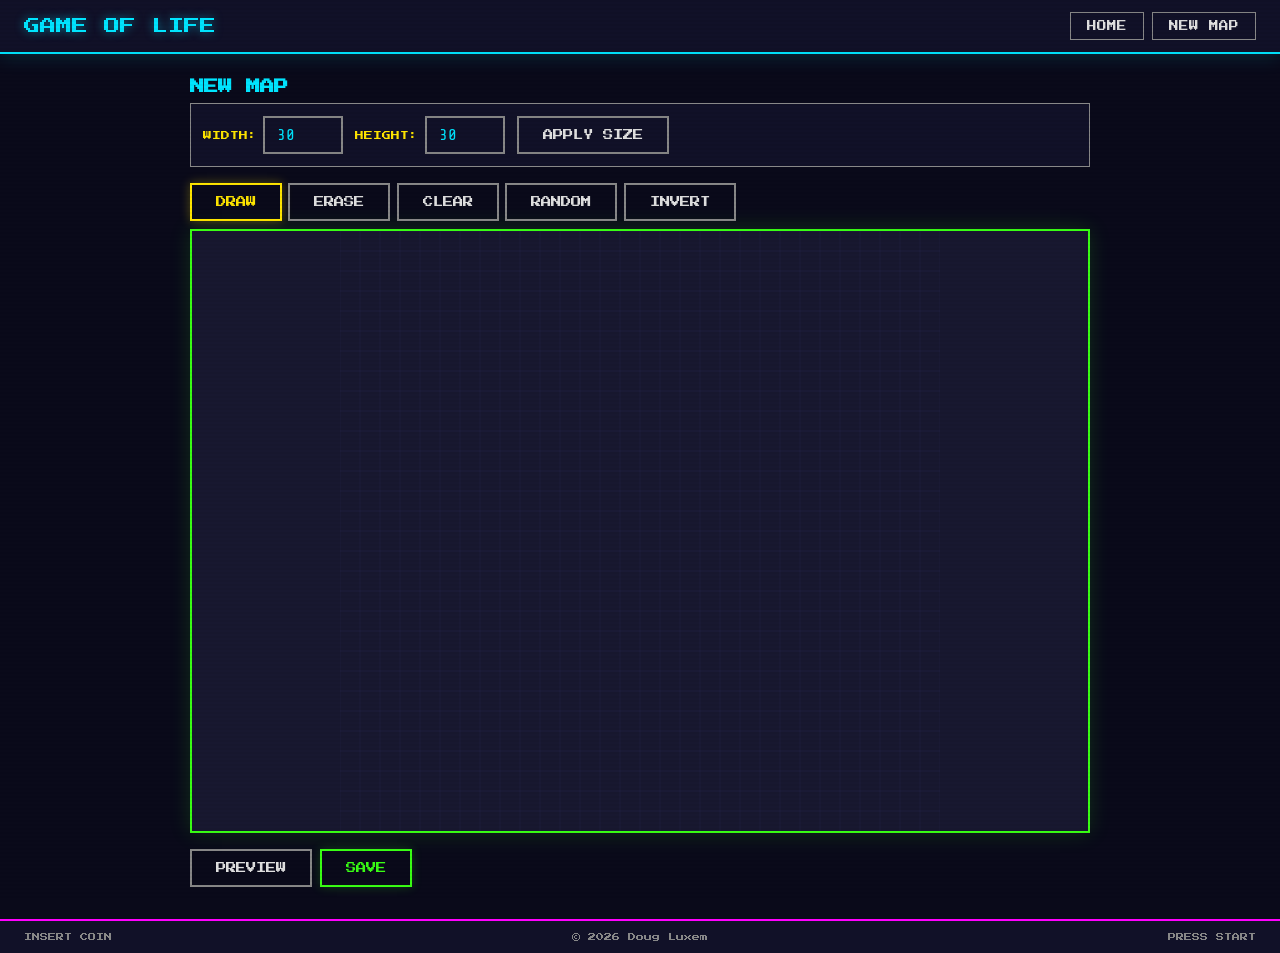
==== public/edit.html @ 727d0421 "Remove HTMX and Cloudflare Worker config HTMX was included but unused — remove the script tag from a" ====
<!DOCTYPE html>
<html lang="en">
<head>
    <meta charset="utf-8" />
    <meta name="viewport" content="width=device-width, initial-scale=1.0" />
    <title>NEW MAP - GAME OF LIFE</title>
    <link rel="preconnect" href="https://fonts.googleapis.com" />
    <link rel="preconnect" href="https://fonts.gstatic.com" crossorigin />
    <link href="https://fonts.googleapis.com/css2?family=Press+Start+2P&family=Share+Tech+Mono&display=swap" rel="stylesheet" />
    <link rel="stylesheet" href="css/site.css" />
</head>
<body>
    <header>
        <nav class="arcade-nav">
            <a class="nav-logo" href="index.html">GAME OF LIFE</a>
            <div class="nav-links">
                <a href="index.html" class="nav-btn">HOME</a>
                <a href="edit.html" class="nav-btn">NEW MAP</a>
            </div>
        </nav>
    </header>
    <main>
        <div class="edit-container">
            <div class="edit-header">
                <h1 class="map-title">NEW MAP</h1>
            </div>

            <div class="edit-settings">
                <div class="form-row">
                    <label for="mapWidth">WIDTH:</label>
                    <input type="number" id="mapWidth" value="30" min="3" max="200" class="arcade-input small" />
                </div>
                <div class="form-row">
                    <label for="mapHeight">HEIGHT:</label>
                    <input type="number" id="mapHeight" value="30" min="3" max="200" class="arcade-input small" />
                </div>
                <button id="btnApplySize" class="arcade-btn">APPLY SIZE</button>
            </div>

            <div class="edit-toolbar">
                <button id="btnDraw" class="arcade-btn active" data-tool="draw">DRAW</button>
                <button id="btnErase" class="arcade-btn" data-tool="erase">ERASE</button>
                <button id="btnClear" class="arcade-btn">CLEAR</button>
                <button id="btnRandom" class="arcade-btn">RANDOM</button>
                <button id="btnInvert" class="arcade-btn">INVERT</button>
            </div>

            <div class="edit-area">
                <canvas id="editCanvas"></canvas>
            </div>

            <div class="edit-actions">
                <button id="btnPreview" class="arcade-btn">PREVIEW</button>
                <button id="btnSave" class="arcade-btn primary">SAVE</button>
            </div>

            <div id="saveResult" class="save-result"></div>

            <div id="previewModal" class="modal hidden">
                <div class="modal-content">
                    <div class="modal-header">
                        <h2>PREVIEW</h2>
                        <button id="btnClosePreview" class="arcade-btn small">X</button>
                    </div>
                    <canvas id="previewCanvas"></canvas>
                    <div class="play-controls">
                        <button id="btnPreviewPlay" class="arcade-btn primary">PLAY</button>
                        <button id="btnPreviewStep" class="arcade-btn">STEP</button>
                        <button id="btnPreviewReset" class="arcade-btn">RESET</button>
                        <span class="generation-counter">GEN: <span id="previewGenCount">0</span></span>
                    </div>
                </div>
            </div>
        </div>
    </main>
    <footer class="arcade-footer">
        <span class="blink">INSERT COIN</span>
        <span>&copy; 2026 Doug Luxem</span>
        <span class="blink">PRESS START</span>
    </footer>
    <script src="js/gameoflife.js"></script>
    <script src="js/codec.js"></script>
    <script src="js/editor.js"></script>
</body>
</html>
---- public/css/site.css ----
:root {
    --bg-dark: #0a0a1a;
    --bg-panel: #111128;
    --neon-green: #39ff14;
    --neon-cyan: #00e5ff;
    --neon-magenta: #ff00ff;
    --neon-yellow: #ffe600;
    --text-primary: #e0e0e0;
    --text-dim: #888;
    --cell-alive: #39ff14;
    --cell-dead: #181830;
    --cell-grid: #222244;
    --font-arcade: 'Press Start 2P', monospace;
    --font-mono: 'Share Tech Mono', monospace;
}

*, *::before, *::after { box-sizing: border-box; }

html, body {
    margin: 0;
    padding: 0;
    background: var(--bg-dark);
    color: var(--text-primary);
    font-family: var(--font-mono);
    min-height: 100vh;
}

body {
    display: flex;
    flex-direction: column;
}

main {
    flex: 1;
    padding: 1rem;
    max-width: 1200px;
    margin: 0 auto;
    width: 100%;
}

/* --- Navigation --- */
.arcade-nav {
    display: flex;
    align-items: center;
    justify-content: space-between;
    padding: 0.75rem 1.5rem;
    background: var(--bg-panel);
    border-bottom: 2px solid var(--neon-cyan);
    box-shadow: 0 2px 20px rgba(0, 229, 255, 0.15);
}

.nav-logo {
    font-family: var(--font-arcade);
    font-size: 1rem;
    color: var(--neon-cyan);
    text-decoration: none;
    text-shadow: 0 0 10px rgba(0, 229, 255, 0.5);
}

.nav-links { display: flex; gap: 0.5rem; }

.nav-btn {
    font-family: var(--font-arcade);
    font-size: 0.6rem;
    color: var(--text-primary);
    text-decoration: none;
    padding: 0.5rem 1rem;
    border: 1px solid var(--text-dim);
    transition: all 0.2s;
}

.nav-btn:hover {
    color: var(--neon-cyan);
    border-color: var(--neon-cyan);
    box-shadow: 0 0 10px rgba(0, 229, 255, 0.3);
}

/* --- Footer --- */
.arcade-footer {
    display: flex;
    justify-content: space-between;
    align-items: center;
    padding: 0.75rem 1.5rem;
    background: var(--bg-panel);
    border-top: 2px solid var(--neon-magenta);
    font-family: var(--font-arcade);
    font-size: 0.5rem;
    color: var(--text-dim);
}

/* --- Animations --- */
.blink { animation: blink 1.5s step-end infinite; }
@keyframes blink { 0%, 100% { opacity: 1; } 50% { opacity: 0; } }

.glitch {
    font-family: var(--font-arcade);
    position: relative;
    color: var(--neon-cyan);
    text-shadow: 0 0 10px rgba(0, 229, 255, 0.5);
}
.glitch::before, .glitch::after {
    content: attr(data-text);
    position: absolute;
    top: 0; left: 0;
    width: 100%; height: 100%;
    opacity: 0.8;
}
.glitch::before {
    color: var(--neon-magenta);
    animation: glitch-1 2s infinite linear alternate-reverse;
    clip-path: inset(0 0 70% 0);
}
.glitch::after {
    color: var(--neon-green);
    animation: glitch-2 3s infinite linear alternate-reverse;
    clip-path: inset(70% 0 0 0);
}
@keyframes glitch-1 {
    0% { transform: translate(0); }
    20% { transform: translate(-3px, 3px); }
    40% { transform: translate(3px, -3px); }
    60% { transform: translate(-3px, -3px); }
    80% { transform: translate(3px, 3px); }
    100% { transform: translate(0); }
}
@keyframes glitch-2 {
    0% { transform: translate(0); }
    20% { transform: translate(3px, -3px); }
    40% { transform: translate(-3px, 3px); }
    60% { transform: translate(3px, 3px); }
    80% { transform: translate(-3px, -3px); }
    100% { transform: translate(0); }
}

/* --- Hero --- */
.hero { text-align: center; padding: 3rem 1rem; }
.hero .title { font-size: 2rem; margin-bottom: 1rem; }
.hero .subtitle {
    font-family: var(--font-arcade);
    font-size: 0.7rem;
    color: var(--neon-green);
    margin-bottom: 2rem;
    letter-spacing: 2px;
}
.hero-actions { display: flex; gap: 1rem; justify-content: center; flex-wrap: wrap; }

/* --- Buttons --- */
.arcade-btn {
    font-family: var(--font-arcade);
    font-size: 0.65rem;
    padding: 0.75rem 1.5rem;
    background: transparent;
    color: var(--text-primary);
    border: 2px solid var(--text-dim);
    cursor: pointer;
    text-decoration: none;
    text-transform: uppercase;
    transition: all 0.15s;
    display: inline-block;
    text-align: center;
}
.arcade-btn:hover {
    border-color: var(--neon-cyan);
    color: var(--neon-cyan);
    box-shadow: 0 0 15px rgba(0, 229, 255, 0.3), inset 0 0 15px rgba(0, 229, 255, 0.05);
}
.arcade-btn.primary {
    border-color: var(--neon-green);
    color: var(--neon-green);
    box-shadow: 0 0 10px rgba(57, 255, 20, 0.2);
}
.arcade-btn.primary:hover {
    background: rgba(57, 255, 20, 0.1);
    box-shadow: 0 0 20px rgba(57, 255, 20, 0.4), inset 0 0 20px rgba(57, 255, 20, 0.05);
}
.arcade-btn.active {
    border-color: var(--neon-yellow);
    color: var(--neon-yellow);
    box-shadow: 0 0 10px rgba(255, 230, 0, 0.3);
}
.arcade-btn.small { padding: 0.3rem 0.6rem; font-size: 0.55rem; }

/* --- Inputs --- */
.arcade-input {
    font-family: var(--font-mono);
    font-size: 1rem;
    padding: 0.5rem 0.75rem;
    background: var(--bg-panel);
    color: var(--neon-cyan);
    border: 2px solid var(--text-dim);
    outline: none;
    text-transform: uppercase;
}
.arcade-input:focus {
    border-color: var(--neon-cyan);
    box-shadow: 0 0 10px rgba(0, 229, 255, 0.3);
}
.arcade-input.small { width: 80px; }
.arcade-input.url-output {
    width: 100%;
    font-size: 0.75rem;
    text-transform: none;
    margin-top: 0.25rem;
}

.arcade-range {
    -webkit-appearance: none; appearance: none;
    background: var(--bg-panel);
    height: 6px;
    border: 1px solid var(--text-dim);
    outline: none; cursor: pointer;
}
.arcade-range::-webkit-slider-thumb {
    -webkit-appearance: none; appearance: none;
    width: 14px; height: 14px;
    background: var(--neon-green);
    cursor: pointer; border: none;
}

/* --- Share form --- */
.share-lookup {
    text-align: center;
    padding: 1.5rem;
    margin: 1rem 0;
    border: 1px solid var(--text-dim);
    background: var(--bg-panel);
}
.share-form {
    display: flex;
    align-items: center;
    justify-content: center;
    gap: 0.75rem;
    flex-wrap: wrap;
}
.share-form label {
    font-family: var(--font-arcade);
    font-size: 0.6rem;
    color: var(--neon-yellow);
}
.share-form .arcade-input {
    width: 300px;
    text-align: center;
    letter-spacing: 2px;
}
.code-error {
    font-family: var(--font-arcade);
    font-size: 0.55rem;
    color: var(--neon-magenta);
    margin-top: 0.75rem;
    min-height: 1em;
}

/* --- Play page --- */
.play-container { max-width: 900px; margin: 0 auto; }
.play-header {
    display: flex;
    align-items: center;
    justify-content: space-between;
    margin-bottom: 1rem;
    flex-wrap: wrap;
    gap: 0.5rem;
}
.map-title {
    font-family: var(--font-arcade);
    font-size: 0.9rem;
    color: var(--neon-cyan);
}
.play-info { display: flex; gap: 0.5rem; }
.info-badge {
    font-family: var(--font-arcade);
    font-size: 0.55rem;
    padding: 0.3rem 0.6rem;
    border: 1px solid var(--text-dim);
    color: var(--text-dim);
}
.play-area {
    background: var(--cell-dead);
    border: 2px solid var(--neon-cyan);
    box-shadow: 0 0 20px rgba(0, 229, 255, 0.15);
    margin-bottom: 1rem;
    display: flex;
    justify-content: center;
    overflow: hidden;
}
.play-area canvas {
    display: block;
    max-width: 100%;
    image-rendering: pixelated;
}
.play-controls {
    display: flex;
    align-items: center;
    gap: 0.5rem;
    flex-wrap: wrap;
    margin-bottom: 1rem;
    padding: 0.75rem;
    background: var(--bg-panel);
    border: 1px solid var(--text-dim);
}
.speed-control {
    display: flex;
    align-items: center;
    gap: 0.4rem;
    margin-left: auto;
}
.speed-control label {
    font-family: var(--font-arcade);
    font-size: 0.5rem;
    color: var(--text-dim);
}
#speedLabel {
    font-family: var(--font-arcade);
    font-size: 0.5rem;
    color: var(--neon-green);
    min-width: 1.5em;
}
.generation-counter, .population-counter {
    font-family: var(--font-arcade);
    font-size: 0.55rem;
    color: var(--neon-magenta);
    padding: 0.3rem 0.5rem;
    border: 1px solid var(--neon-magenta);
}
.play-actions { display: flex; gap: 0.5rem; flex-wrap: wrap; }

/* --- Edit page --- */
.edit-container { max-width: 900px; margin: 0 auto; }
.edit-header { margin-bottom: 0.5rem; }
.edit-settings {
    display: flex;
    align-items: center;
    gap: 0.75rem;
    flex-wrap: wrap;
    padding: 0.75rem;
    margin-bottom: 1rem;
    background: var(--bg-panel);
    border: 1px solid var(--text-dim);
}
.form-row { display: flex; align-items: center; gap: 0.4rem; }
.form-row label {
    font-family: var(--font-arcade);
    font-size: 0.55rem;
    color: var(--neon-yellow);
    white-space: nowrap;
}
.edit-toolbar { display: flex; gap: 0.4rem; margin-bottom: 0.5rem; flex-wrap: wrap; }
.edit-area {
    background: var(--cell-dead);
    border: 2px solid var(--neon-green);
    box-shadow: 0 0 20px rgba(57, 255, 20, 0.15);
    margin-bottom: 1rem;
    display: flex;
    justify-content: center;
    overflow: hidden;
    cursor: crosshair;
}
.edit-area canvas {
    display: block;
    max-width: 100%;
    image-rendering: pixelated;
}
.edit-actions { display: flex; gap: 0.5rem; flex-wrap: wrap; margin-bottom: 1rem; }

/* --- Save result --- */
.save-result {
    font-family: var(--font-arcade);
    font-size: 0.6rem;
    padding: 0.75rem;
    margin-bottom: 1rem;
    text-align: center;
    display: none;
}
.save-result.success {
    display: block;
    color: var(--neon-green);
    border: 1px solid var(--neon-green);
    background: rgba(57, 255, 20, 0.05);
}
.save-result.error {
    display: block;
    color: var(--neon-magenta);
    border: 1px solid var(--neon-magenta);
    background: rgba(255, 0, 255, 0.05);
}
.result-row {
    display: flex;
    align-items: center;
    gap: 0.5rem;
    margin-bottom: 0.5rem;
    flex-wrap: wrap;
    justify-content: center;
}
.result-row:last-child { margin-bottom: 0; }

/* --- Modal --- */
.modal {
    position: fixed;
    top: 0; left: 0;
    width: 100%; height: 100%;
    background: rgba(0, 0, 0, 0.85);
    display: flex;
    align-items: center;
    justify-content: center;
    z-index: 1000;
}
.modal.hidden { display: none; }
.modal-content {
    background: var(--bg-dark);
    border: 2px solid var(--neon-cyan);
    padding: 1.5rem;
    max-width: 90vw;
    max-height: 90vh;
    overflow: auto;
}
.modal-header {
    display: flex;
    justify-content: space-between;
    align-items: center;
    margin-bottom: 1rem;
}
.modal-header h2 {
    font-family: var(--font-arcade);
    font-size: 0.8rem;
    color: var(--neon-cyan);
    margin: 0;
}
.modal-content canvas {
    display: block;
    max-width: 100%;
    margin-bottom: 1rem;
    image-rendering: pixelated;
}

/* --- Error page --- */
.error-screen { text-align: center; padding: 3rem 1rem; }
.error-screen h1 { font-size: 2rem; margin-bottom: 1rem; }
.error-screen p {
    font-family: var(--font-arcade);
    font-size: 0.6rem;
    color: var(--text-dim);
    margin-bottom: 1.5rem;
}

/* --- Utility --- */
.hidden { display: none !important; }

/* --- Scanline overlay --- */
body::after {
    content: '';
    position: fixed;
    top: 0; left: 0;
    width: 100%; height: 100%;
    background: repeating-linear-gradient(
        0deg, transparent, transparent 2px,
        rgba(0, 0, 0, 0.03) 2px, rgba(0, 0, 0, 0.03) 4px
    );
    pointer-events: none;
    z-index: 9999;
}

/* --- Responsive --- */
@media (max-width: 600px) {
    .arcade-nav { flex-direction: column; gap: 0.5rem; text-align: center; }
    .hero .title { font-size: 1.2rem; }
    .play-controls { flex-direction: column; align-items: stretch; }
    .speed-control { margin-left: 0; justify-content: center; }
    .share-form .arcade-input { width: 200px; }
}
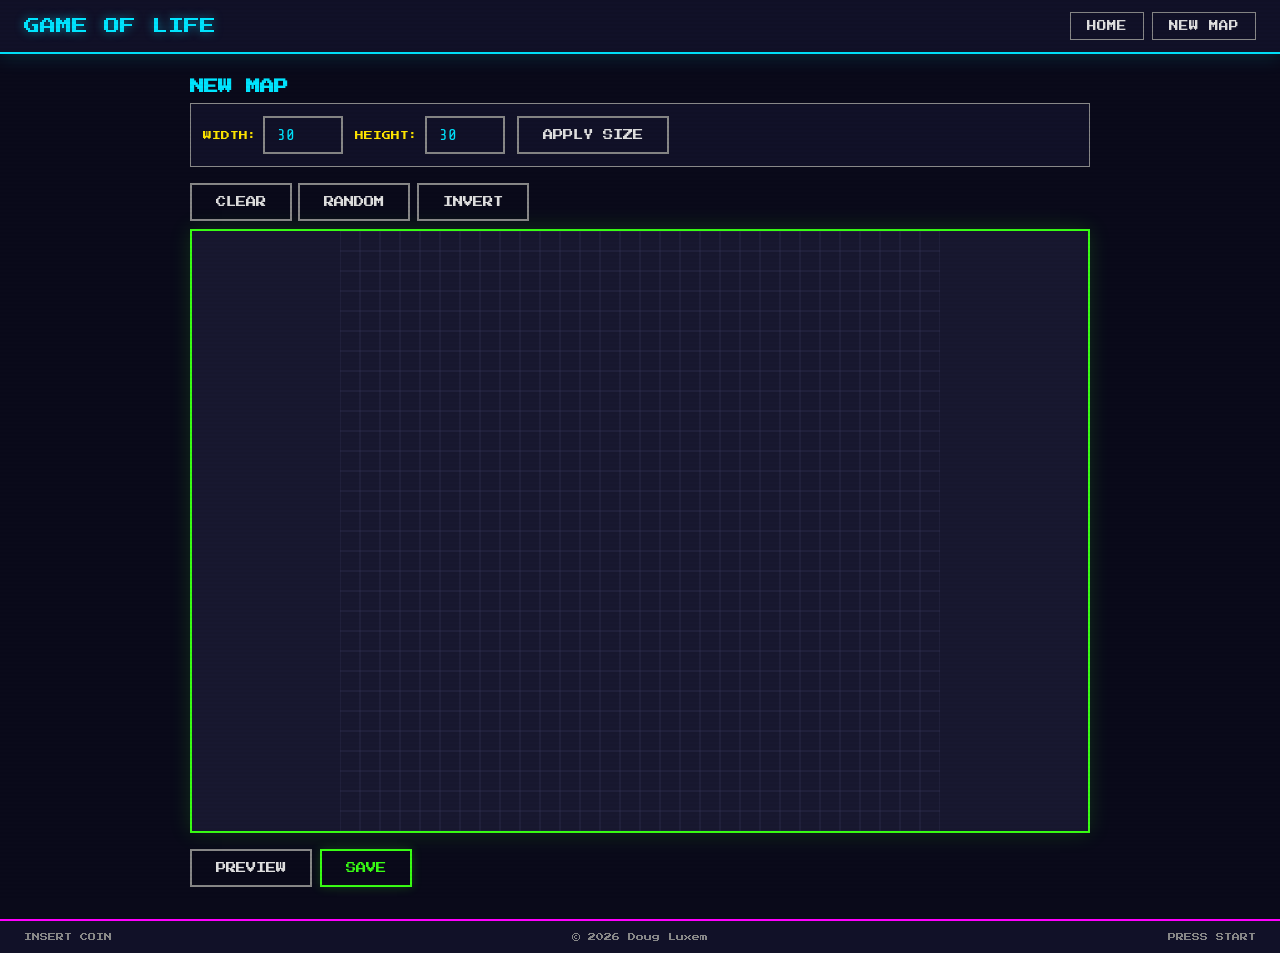
==== commit 508d5ab4: "Improve map editor: toggle cells, reduce max size, brighten grid - Remove Draw/Erase toolbar buttons" ====
--- a/public/edit.html
+++ b/public/edit.html
@@ -28,18 +28,16 @@
             <div class="edit-settings">
                 <div class="form-row">
                     <label for="mapWidth">WIDTH:</label>
-                    <input type="number" id="mapWidth" value="30" min="3" max="200" class="arcade-input small" />
+                    <input type="number" id="mapWidth" value="30" min="3" max="160" class="arcade-input small" />
                 </div>
                 <div class="form-row">
                     <label for="mapHeight">HEIGHT:</label>
-                    <input type="number" id="mapHeight" value="30" min="3" max="200" class="arcade-input small" />
+                    <input type="number" id="mapHeight" value="30" min="3" max="160" class="arcade-input small" />
                 </div>
                 <button id="btnApplySize" class="arcade-btn">APPLY SIZE</button>
             </div>
 
             <div class="edit-toolbar">
-                <button id="btnDraw" class="arcade-btn active" data-tool="draw">DRAW</button>
-                <button id="btnErase" class="arcade-btn" data-tool="erase">ERASE</button>
                 <button id="btnClear" class="arcade-btn">CLEAR</button>
                 <button id="btnRandom" class="arcade-btn">RANDOM</button>
                 <button id="btnInvert" class="arcade-btn">INVERT</button>
--- a/public/css/site.css
+++ b/public/css/site.css
@@ -9,7 +9,7 @@
     --text-dim: #888;
     --cell-alive: #39ff14;
     --cell-dead: #181830;
-    --cell-grid: #222244;
+    --cell-grid: #3a3a5c;
     --font-arcade: 'Press Start 2P', monospace;
     --font-mono: 'Share Tech Mono', monospace;
 }
@@ -196,11 +196,16 @@
     box-shadow: 0 0 10px rgba(0, 229, 255, 0.3);
 }
 .arcade-input.small { width: 80px; }
-.arcade-input.url-output {
+.arcade-input.code-box {
     width: 100%;
-    font-size: 0.75rem;
+    font-size: 0.85rem;
     text-transform: none;
-    margin-top: 0.25rem;
+    resize: vertical;
+    word-break: break-all;
+    line-height: 1.4;
+    min-height: 2.4em;
+    max-height: 12em;
+    overflow-y: auto;
 }
 
 .arcade-range {
@@ -227,10 +232,9 @@
 }
 .share-form {
     display: flex;
-    align-items: center;
-    justify-content: center;
+    flex-direction: column;
+    align-items: center;
     gap: 0.75rem;
-    flex-wrap: wrap;
 }
 .share-form label {
     font-family: var(--font-arcade);
@@ -238,9 +242,9 @@
     color: var(--neon-yellow);
 }
 .share-form .arcade-input {
-    width: 300px;
-    text-align: center;
-    letter-spacing: 2px;
+    width: 100%;
+    max-width: 500px;
+    letter-spacing: 1px;
 }
 .code-error {
     font-family: var(--font-arcade);
@@ -320,6 +324,25 @@
     color: var(--neon-magenta);
     padding: 0.3rem 0.5rem;
     border: 1px solid var(--neon-magenta);
+}
+.play-share {
+    padding: 0.75rem;
+    margin-bottom: 1rem;
+    background: var(--bg-panel);
+    border: 1px solid var(--text-dim);
+}
+.share-row { margin-bottom: 0.75rem; }
+.share-row:last-child { margin-bottom: 0; }
+.share-label-row {
+    display: flex;
+    align-items: center;
+    gap: 0.5rem;
+    margin-bottom: 0.35rem;
+}
+.share-label {
+    font-family: var(--font-arcade);
+    font-size: 0.55rem;
+    color: var(--neon-yellow);
 }
 .play-actions { display: flex; gap: 0.5rem; flex-wrap: wrap; }
 
@@ -367,7 +390,6 @@
     font-size: 0.6rem;
     padding: 0.75rem;
     margin-bottom: 1rem;
-    text-align: center;
     display: none;
 }
 .save-result.success {
@@ -464,5 +486,5 @@
     .hero .title { font-size: 1.2rem; }
     .play-controls { flex-direction: column; align-items: stretch; }
     .speed-control { margin-left: 0; justify-content: center; }
-    .share-form .arcade-input { width: 200px; }
-}
+    .share-form .arcade-input { max-width: 100%; }
+}
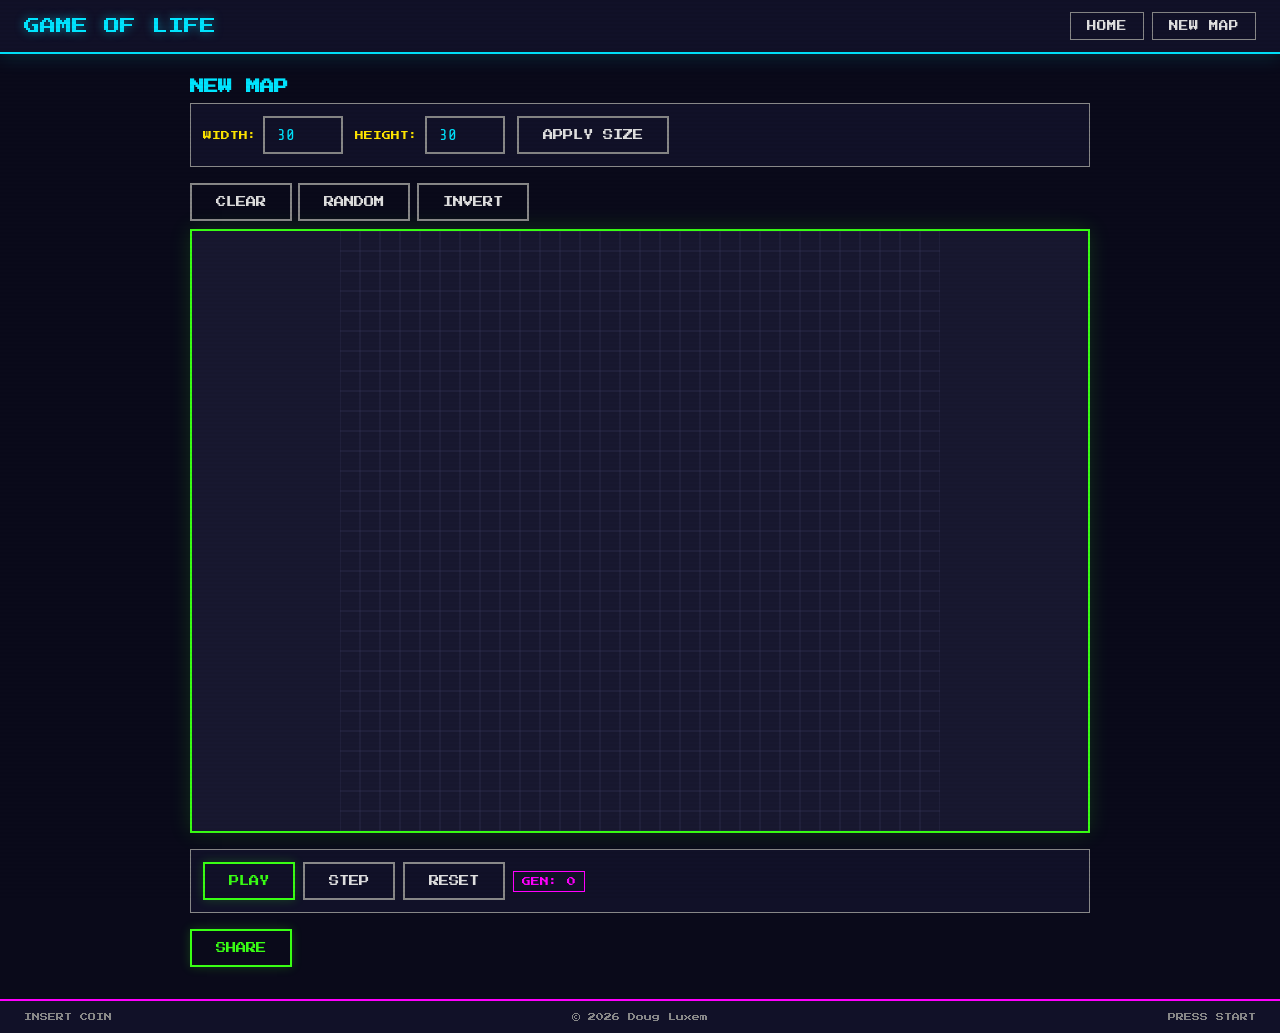
==== commit 973c3e31: "Inline play controls on edit page, remove preview modal, rename SAVE to SHARE - Replace the preview " ====
--- a/public/edit.html
+++ b/public/edit.html
@@ -47,28 +47,18 @@
                 <canvas id="editCanvas"></canvas>
             </div>
 
+            <div class="play-controls">
+                <button id="btnPlay" class="arcade-btn primary">PLAY</button>
+                <button id="btnStep" class="arcade-btn">STEP</button>
+                <button id="btnReset" class="arcade-btn">RESET</button>
+                <span class="generation-counter">GEN: <span id="genCount">0</span></span>
+            </div>
+
             <div class="edit-actions">
-                <button id="btnPreview" class="arcade-btn">PREVIEW</button>
-                <button id="btnSave" class="arcade-btn primary">SAVE</button>
+                <button id="btnShare" class="arcade-btn primary">SHARE</button>
             </div>
 
             <div id="saveResult" class="save-result"></div>
-
-            <div id="previewModal" class="modal hidden">
-                <div class="modal-content">
-                    <div class="modal-header">
-                        <h2>PREVIEW</h2>
-                        <button id="btnClosePreview" class="arcade-btn small">X</button>
-                    </div>
-                    <canvas id="previewCanvas"></canvas>
-                    <div class="play-controls">
-                        <button id="btnPreviewPlay" class="arcade-btn primary">PLAY</button>
-                        <button id="btnPreviewStep" class="arcade-btn">STEP</button>
-                        <button id="btnPreviewReset" class="arcade-btn">RESET</button>
-                        <span class="generation-counter">GEN: <span id="previewGenCount">0</span></span>
-                    </div>
-                </div>
-            </div>
         </div>
     </main>
     <footer class="arcade-footer">
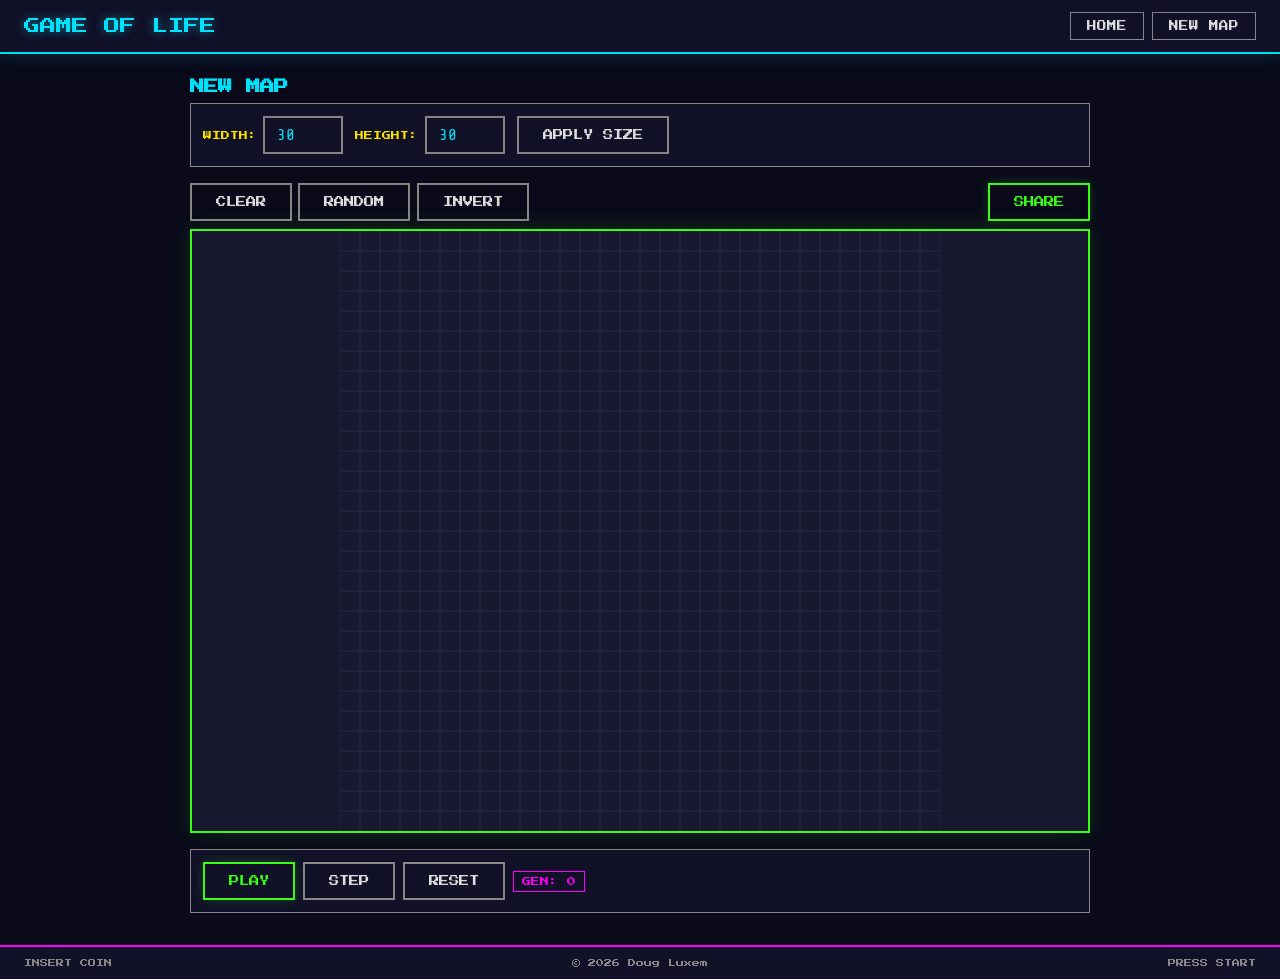
==== commit 819203a0: "Move SHARE button to toolbar row, aligned right https://claude.ai/code/session_01GpExW7ALaTidPxn4m8j" ====
--- a/public/edit.html
+++ b/public/edit.html
@@ -41,6 +41,7 @@
                 <button id="btnClear" class="arcade-btn">CLEAR</button>
                 <button id="btnRandom" class="arcade-btn">RANDOM</button>
                 <button id="btnInvert" class="arcade-btn">INVERT</button>
+                <button id="btnShare" class="arcade-btn primary" style="margin-left:auto">SHARE</button>
             </div>
 
             <div class="edit-area">
@@ -52,10 +53,6 @@
                 <button id="btnStep" class="arcade-btn">STEP</button>
                 <button id="btnReset" class="arcade-btn">RESET</button>
                 <span class="generation-counter">GEN: <span id="genCount">0</span></span>
-            </div>
-
-            <div class="edit-actions">
-                <button id="btnShare" class="arcade-btn primary">SHARE</button>
             </div>
 
             <div id="saveResult" class="save-result"></div>
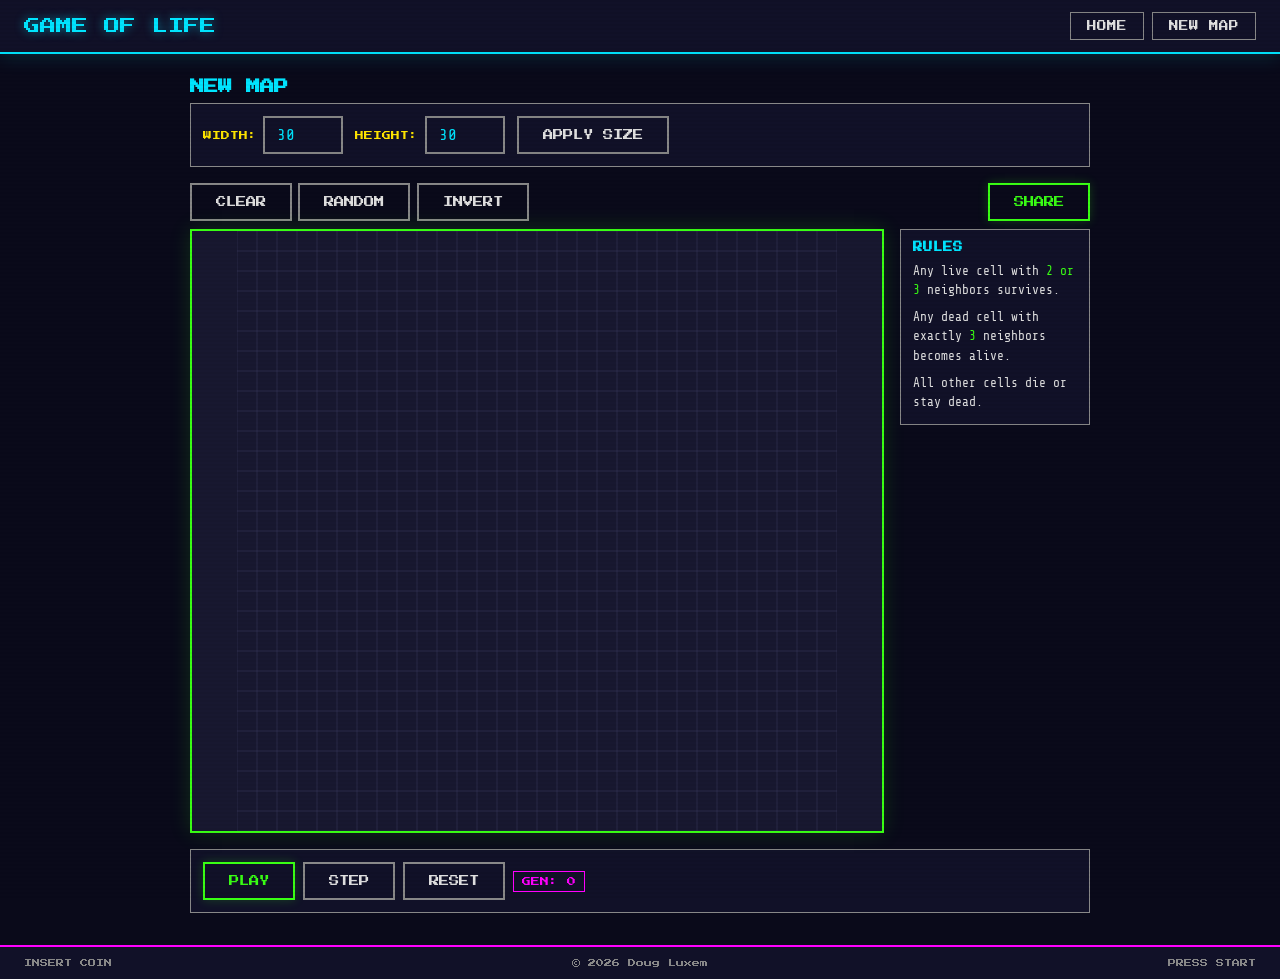
==== commit 1bd61567: "Add Game of Life rules panel to the right of the editor grid Rules are displayed in a sidebar next t" ====
--- a/public/edit.html
+++ b/public/edit.html
@@ -44,8 +44,18 @@
                 <button id="btnShare" class="arcade-btn primary" style="margin-left:auto">SHARE</button>
             </div>
 
-            <div class="edit-area">
-                <canvas id="editCanvas"></canvas>
+            <div class="edit-grid-row">
+                <div class="edit-area">
+                    <canvas id="editCanvas"></canvas>
+                </div>
+                <div class="edit-rules">
+                    <h2 class="rules-title">RULES</h2>
+                    <ul class="rules-list">
+                        <li>Any live cell with <span class="hl">2 or 3</span> neighbors survives.</li>
+                        <li>Any dead cell with exactly <span class="hl">3</span> neighbors becomes alive.</li>
+                        <li>All other cells die or stay dead.</li>
+                    </ul>
+                </div>
             </div>
 
             <div class="play-controls">
--- a/public/css/site.css
+++ b/public/css/site.css
@@ -367,21 +367,54 @@
     white-space: nowrap;
 }
 .edit-toolbar { display: flex; gap: 0.4rem; margin-bottom: 0.5rem; flex-wrap: wrap; }
+.edit-grid-row {
+    display: flex;
+    gap: 1rem;
+    margin-bottom: 1rem;
+    align-items: flex-start;
+}
 .edit-area {
     background: var(--cell-dead);
     border: 2px solid var(--neon-green);
     box-shadow: 0 0 20px rgba(57, 255, 20, 0.15);
-    margin-bottom: 1rem;
     display: flex;
     justify-content: center;
     overflow: hidden;
     cursor: crosshair;
+    flex: 1;
+    min-width: 0;
 }
 .edit-area canvas {
     display: block;
     max-width: 100%;
     image-rendering: pixelated;
 }
+.edit-rules {
+    width: 190px;
+    flex-shrink: 0;
+    padding: 0.75rem;
+    border: 1px solid var(--text-dim);
+    background: var(--bg-panel);
+}
+.rules-title {
+    font-family: var(--font-arcade);
+    font-size: 0.6rem;
+    color: var(--neon-cyan);
+    margin: 0 0 0.6rem 0;
+}
+.rules-list {
+    list-style: none;
+    margin: 0;
+    padding: 0;
+    font-size: 0.8rem;
+    color: var(--text-primary);
+    line-height: 1.5;
+}
+.rules-list li {
+    margin-bottom: 0.5rem;
+}
+.rules-list li:last-child { margin-bottom: 0; }
+.rules-list .hl { color: var(--neon-green); }
 .edit-actions { display: flex; gap: 0.5rem; flex-wrap: wrap; margin-bottom: 1rem; }
 
 /* --- Save result --- */
@@ -487,4 +520,6 @@
     .play-controls { flex-direction: column; align-items: stretch; }
     .speed-control { margin-left: 0; justify-content: center; }
     .share-form .arcade-input { max-width: 100%; }
-}
+    .edit-grid-row { flex-direction: column; }
+    .edit-rules { width: auto; }
+}
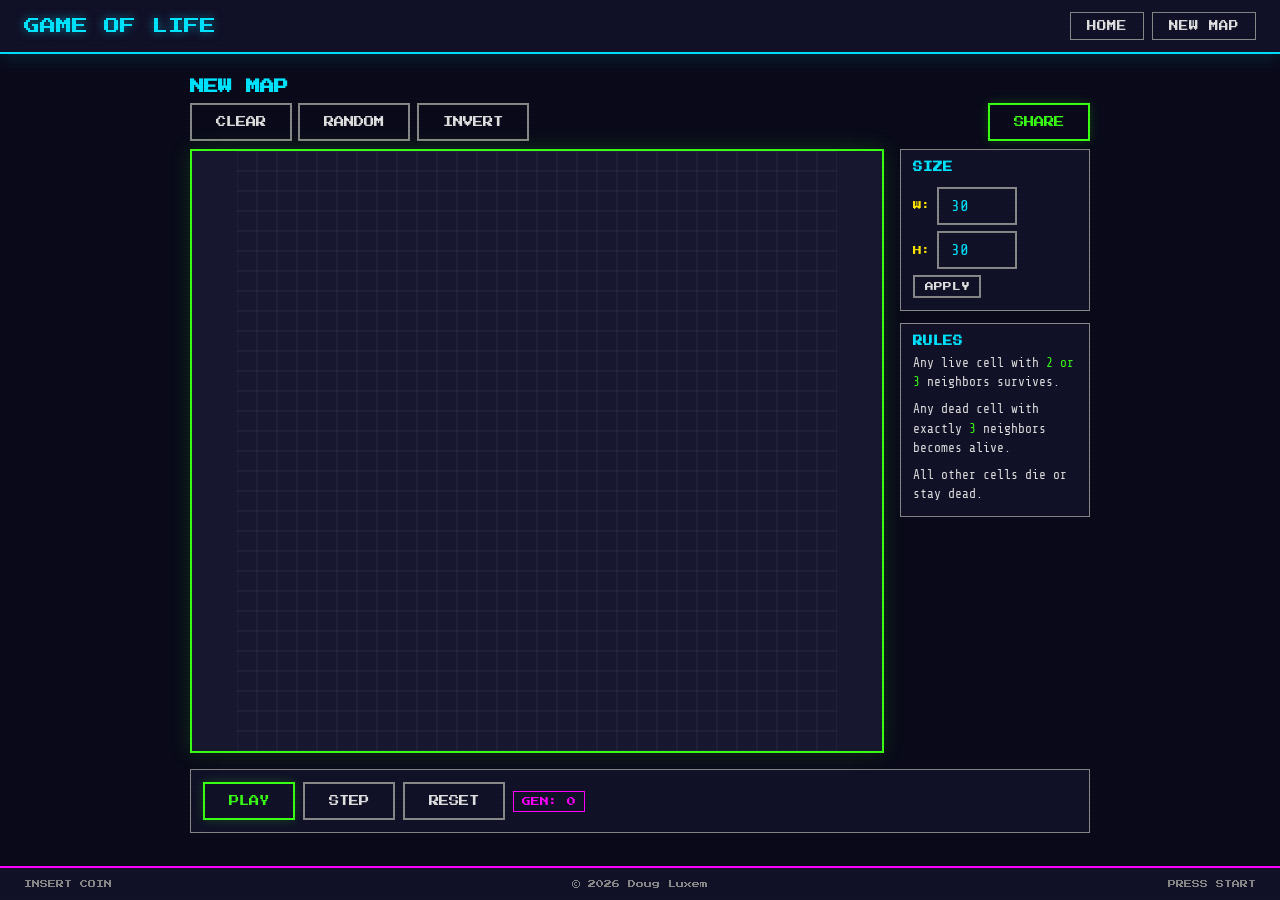
==== commit 7059c351: "Move size controls into sidebar above rules to reduce page height The width/height inputs and apply " ====
--- a/public/edit.html
+++ b/public/edit.html
@@ -25,18 +25,6 @@
                 <h1 class="map-title">NEW MAP</h1>
             </div>
 
-            <div class="edit-settings">
-                <div class="form-row">
-                    <label for="mapWidth">WIDTH:</label>
-                    <input type="number" id="mapWidth" value="30" min="3" max="160" class="arcade-input small" />
-                </div>
-                <div class="form-row">
-                    <label for="mapHeight">HEIGHT:</label>
-                    <input type="number" id="mapHeight" value="30" min="3" max="160" class="arcade-input small" />
-                </div>
-                <button id="btnApplySize" class="arcade-btn">APPLY SIZE</button>
-            </div>
-
             <div class="edit-toolbar">
                 <button id="btnClear" class="arcade-btn">CLEAR</button>
                 <button id="btnRandom" class="arcade-btn">RANDOM</button>
@@ -48,13 +36,27 @@
                 <div class="edit-area">
                     <canvas id="editCanvas"></canvas>
                 </div>
-                <div class="edit-rules">
-                    <h2 class="rules-title">RULES</h2>
-                    <ul class="rules-list">
-                        <li>Any live cell with <span class="hl">2 or 3</span> neighbors survives.</li>
-                        <li>Any dead cell with exactly <span class="hl">3</span> neighbors becomes alive.</li>
-                        <li>All other cells die or stay dead.</li>
-                    </ul>
+                <div class="edit-sidebar">
+                    <div class="edit-settings">
+                        <h2 class="sidebar-title">SIZE</h2>
+                        <div class="form-row">
+                            <label for="mapWidth">W:</label>
+                            <input type="number" id="mapWidth" value="30" min="3" max="160" class="arcade-input small" />
+                        </div>
+                        <div class="form-row">
+                            <label for="mapHeight">H:</label>
+                            <input type="number" id="mapHeight" value="30" min="3" max="160" class="arcade-input small" />
+                        </div>
+                        <button id="btnApplySize" class="arcade-btn small">APPLY</button>
+                    </div>
+                    <div class="edit-rules">
+                        <h2 class="sidebar-title">RULES</h2>
+                        <ul class="rules-list">
+                            <li>Any live cell with <span class="hl">2 or 3</span> neighbors survives.</li>
+                            <li>Any dead cell with exactly <span class="hl">3</span> neighbors becomes alive.</li>
+                            <li>All other cells die or stay dead.</li>
+                        </ul>
+                    </div>
                 </div>
             </div>
 
--- a/public/css/site.css
+++ b/public/css/site.css
@@ -349,16 +349,6 @@
 /* --- Edit page --- */
 .edit-container { max-width: 900px; margin: 0 auto; }
 .edit-header { margin-bottom: 0.5rem; }
-.edit-settings {
-    display: flex;
-    align-items: center;
-    gap: 0.75rem;
-    flex-wrap: wrap;
-    padding: 0.75rem;
-    margin-bottom: 1rem;
-    background: var(--bg-panel);
-    border: 1px solid var(--text-dim);
-}
 .form-row { display: flex; align-items: center; gap: 0.4rem; }
 .form-row label {
     font-family: var(--font-arcade);
@@ -389,18 +379,33 @@
     max-width: 100%;
     image-rendering: pixelated;
 }
-.edit-rules {
+.edit-sidebar {
     width: 190px;
     flex-shrink: 0;
+    display: flex;
+    flex-direction: column;
+    gap: 0.75rem;
+}
+.edit-settings {
     padding: 0.75rem;
-    border: 1px solid var(--text-dim);
-    background: var(--bg-panel);
-}
-.rules-title {
+    background: var(--bg-panel);
+    border: 1px solid var(--text-dim);
+    display: flex;
+    flex-wrap: wrap;
+    align-items: center;
+    gap: 0.4rem;
+}
+.edit-rules {
+    padding: 0.75rem;
+    border: 1px solid var(--text-dim);
+    background: var(--bg-panel);
+}
+.sidebar-title {
     font-family: var(--font-arcade);
     font-size: 0.6rem;
     color: var(--neon-cyan);
-    margin: 0 0 0.6rem 0;
+    margin: 0 0 0.5rem 0;
+    width: 100%;
 }
 .rules-list {
     list-style: none;
@@ -521,5 +526,5 @@
     .speed-control { margin-left: 0; justify-content: center; }
     .share-form .arcade-input { max-width: 100%; }
     .edit-grid-row { flex-direction: column; }
-    .edit-rules { width: auto; }
-}
+    .edit-sidebar { width: auto; }
+}
